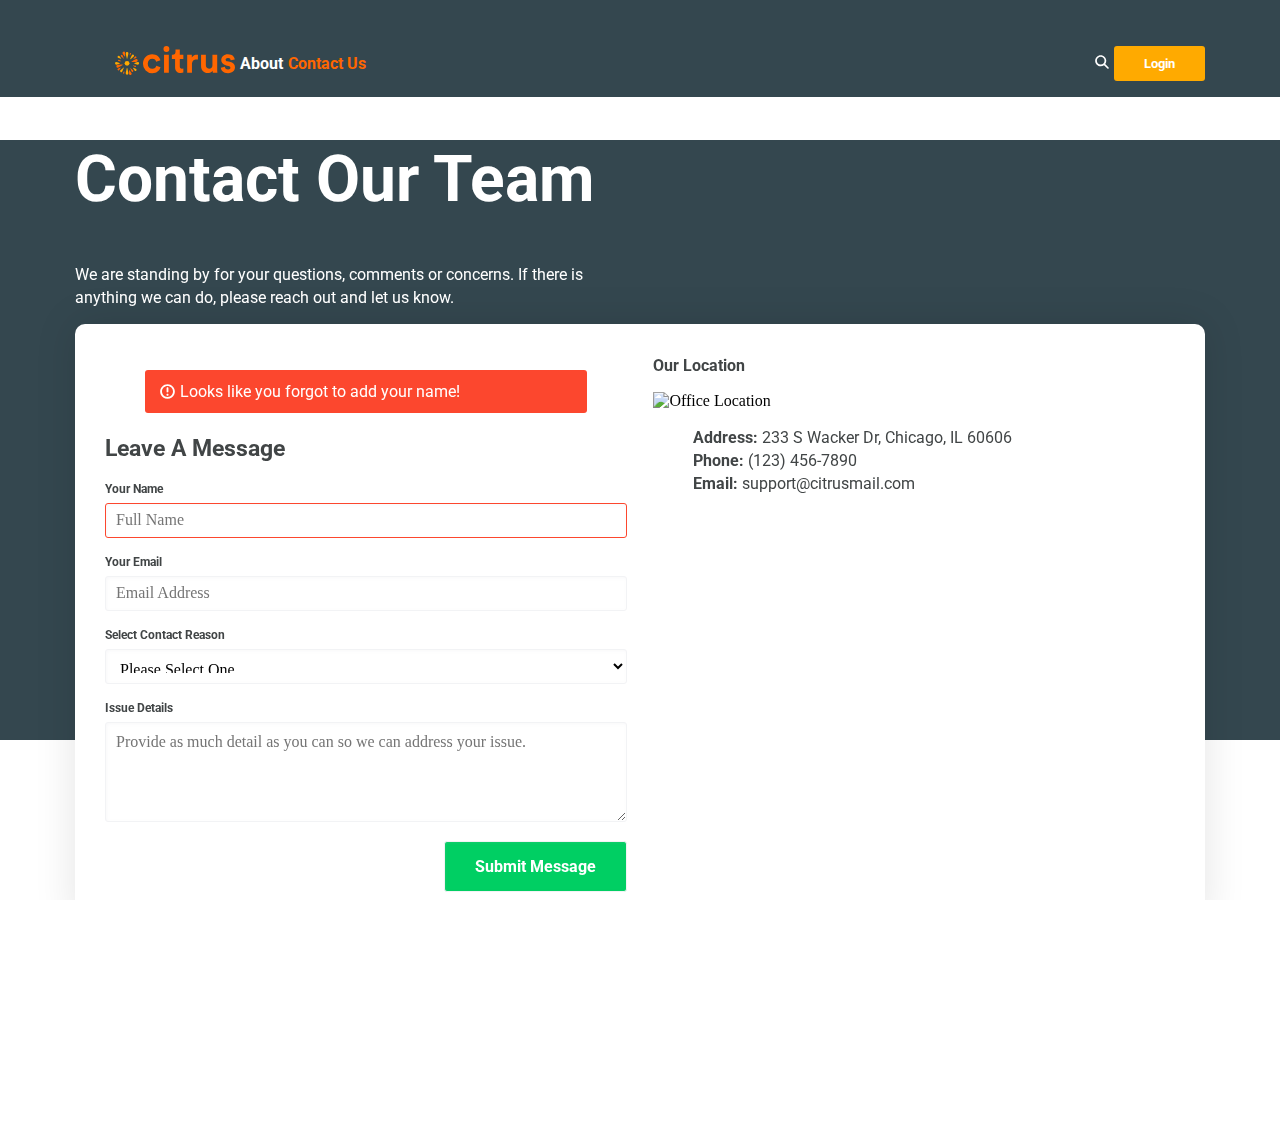
==== 11-Citrus-Contact-Form/index.html @ f057d079 "added form" ====
<!DOCTYPE html>
  <html lang="en">
  <head>
    <title>Color For UI</title>

    <!-- Meta -->
    <meta charset="utf-8">
    <meta content="IE=edge,chrome=1" http-equiv="X-UA-Compatible">
    <meta name="viewport" content="width=device-width, initial-scale=1.0, maximum-scale=1 user-scalable=no">

    <!-- CSS -->
    <link rel="stylesheet" type="text/css" href="./normalize.css">
    <link rel="stylesheet" type="text/css" href="./style.css">

    <!-- Fonts -->
    <link href="https://fonts.googleapis.com/css?family=Roboto:400,700" rel="stylesheet">
  </head>
  <body>
    <!-- Site Wide Header -->
    <header role="banner" aria-label="site-wide-navigation" class="site-header">
      <div class="container">
        <nav role="navigation" aria-label="navigation" class="site-header-nav">
          <ul class="site-nav-left">
            <li>
              <a href="#">
                <img src="./logo.svg" alt="Citrus" class="logo" />
              </a>
            </li>
            <li>
              <a href="#" class="site-nav-link">About</a>
            </li>
            <li>
              <a href="#" class="site-nav-link-active">Contact Us</a>
            </li>
          </ul>
          <ul class="site-nav-right">
            <li>
              <a href="#" class="site-nav-link" aria-label="site-wide-search-button" role="button">
                <img src="./icon-search.svg" alt="Search" />
              </a>
            </li>
            <li>
              <a href="#" class="button button-secondary button-small site-nav-link">Login</a>
            </li>
          </ul>
        </nav>
      </div>
    </header>
    <!-- Site Main Content -->
    <main role="main" class="site-main">
      <header aria-labelledby="page-title" class="clearfix site-main-header">
        <div class="container">
          <h1 id="page-title">Contact Our Team</h1>
          <p class="col-1-2">We are standing by for your questions, comments or concerns. If there is anything we can do, please reach out and let us know.</p>
        </div>
      </header>
      <section role="region" aria-label="contact-form" class="site-main-section">
        <div class="container">
          <div class="card contact-form-container">
            <div class="clearfix">
              <div class="col-1-2">
                <figure class="alert alert-error">
                  <div class="alert-content">
                    <img src="./icon-help.svg" alt="Help indicator" />
                    <p>Looks like you forgot to add your name!</p>
                  </div>
                </figure>
                <h2 class="section-header">Leave A Message</h2>
                <form role="form" class="clearfix">
                  <label>Your Name</label>
                  <input type="text" placeholder="Full Name" class="input-error" />
                  <label>Your Email</label>
                  <input type="email" placeholder="Email Address" />
                  <label>Select Contact Reason</label>
                  <select>
                    <option selected disabled>Please Select One</option>
                    <option>Customer Service Question</option>
                    <option>Billing Question</option>
                    <option>Website Question</option>
                  </select>
                  <label>Issue Details</label>
                  <textarea placeholder="Provide as much detail as you can so we can address your issue."></textarea>
                  <input type="submit" value="Submit Message" class="button button-primary float-right" />
                </form>
              </div>
              <div class="col-1-2">
                <p><b>Our Location</b></p>
                <img src="https://content.codecademy.com/programs/ui-design/color-ui/map.jpg" alt="Office Location" />
                <ul class="location-details">
                  <li><b>Address:</b> 233 S Wacker Dr, Chicago, IL 60606</li>
                  <li><b>Phone:</b> (123) 456-7890</li>
                  <li><b>Email:</b> support@citrusmail.com</li>
                </ul>
              </div>
            </div>
          </div>
        </div>
      </section>
      <div class="site-main-background" arai-hidden="true"></div>
    </main>
    <!-- Site Wide Footer -->
    <footer role="contentinfo" class="footer">
      <div class="container">
        <nav role="navigation" class="clearfix">
          <ul class="col-1-4 footer-section">
            <li>
              <img src="https://content.codecademy.com/programs/ui-design/color-ui/logo.svg" alt="Citrus" class="logo" />
            </li>
            <li>
              <p><smalL>All Rights Reserved | &copy; <time>2017</time></smalL></p>
            </li>
          </ul>
          <div class="col-1-4 footer-section" aria-labelledby="product-pages">
            <p id="product-pages"><b>About</b></p>
            <ul>
              <li>
                <a href="#">Features</a>
              </li>
              <li>
                <a href="#">Pricing</a>
              </li>
              <li>
                <a href="#">Schedule Demo</a>
              </li>
            </ul>
          </div>
          <div class="col-1-4 footer-section" aria-labelledby="support-pages">
            <p id="support-pages"><b>Support</b></p>
            <ul>
              <li>
                <a href="#">FAQ</a>
              </li>
              <li>
                <a href="#">Documentation</a>
              </li>
              <li>
                <a href="#">API Status</a>
              </li>
            </ul>
          </div>
          <div class="col-1-4 footer-section" arai-labelledby="social-links">
            <p id="support-pages"><b>Stay Up To Date</b></p>
            <form>
              <input type="email" placeholder="Your emaill address" class="footer-email-input">
              <input type="submit" value="Submit" class="button button-secondary footer-email-button"/>
            </form>
          </div>
        </nav>
      </div>
    </footer>
  </body>
</html>
---- 11-Citrus-Contact-Form/style.css ----
/* Site Stylesheet
  1. Global Styles
  2. Typography Styles
  3. Structure Styles
  4. Module Styles
  5. Component Styles
  6. Page Styles
======================================== */

/* 1. Global Styles
======================================== */
* {
  box-sizing: border-box;
}

html {
  height: 100%;
  margin: 0 auto;
  overflow-x: hidden;
  width: 100%;
  -ms-text-size-adjust: 100%;
  -webkit-text-size-adjust: 100%;
}

body {
  height: 100%;
  margin: 0 auto;
  overflow-x: hidden;
  width: 100%;
  text-rendering: optimizeLegibility;
  -webkit-font-smoothing: antialiased;
}

.clearfix::after {
  content: " ";
  clear: both;
  display: table;
}

.float-right {
  float: right;
}

/* 2. Typography Styles
======================================== */
h1,
h2,
h3,
h4,
h5,
h6 {
  color: #414546;
  font-family: 'Roboto', Helvetica, sans-serif;
  font-weight: 700;
  transition: font-size 0.25s ease;
}

h1 {
  font-size: calc(64px / 1.5);
  line-height: 1.25;
}

h2 {
  font-size: calc(64px / 1.5);
}

h3 {
  font-size: calc(45px / 1.5);
}

h4 {
  font-size: calc(23px / 1.5);
}

@media(min-width: 720px) {
  h1 {
    font-size: calc(64px / 1.25);
  }

  h2 {
    font-size: calc(45px / 1.25);
  }

  h3 {
    font-size: calc(32px / 1.25);
  }

  h4 {
    font-size: calc(23px / 1.25);
  }
}

@media(min-width: 1024px) {
  h1 {
    font-size: 64px;
  }

  h2 {
    font-size: 45px;
  }

  h3 {
    font-size: 32px;
  }

  h4 {
    font-size: 23px;
  }
}

p {
  color: #414546;
  font-family: 'Roboto', Georgia, serif;
  font-size: 16px;
  line-height: 23px;
  margin: 0 0 15px;
}

a {
  color: #42A5F5;
  font-family: 'Roboto', Helvetica, sans-serif;
  font-size: 16px;
  line-height: 23px;
}

li {
  color: #414546;
  font-family: 'Roboto', Helvetica, sans-serif;
  font-size: 16px;
  line-height: 23px;
  list-style: none;
}

label {
  color: #414546;
  display: block;
  font-family: 'Roboto', Helvetica, sans-serif;
  font-size: 12px;
  font-weight: 700;
  line-height: 18px;
  margin-bottom: 5px;
}

img {
  width: 100%;
}

b,
strong {
  font-weight: 700;
}

small {
  font-size: 12px;
  line-height: 1.25;
}

/* 3. Structure Styles
======================================== */
.container {
  margin: 0 auto;
  max-width: 1160px;
  padding: 0 15px;
}

.divider {
  border: none;
  border-bottom: 1px solid #F2F3F5;
  clear: both;
  width: 100%;
}

@media(min-width: 720px) {
  .col-1-2 {
    float: left;
    width: calc(97.5%/2);
  }

  .col-1-2:not(:last-child) {
    margin-right: 2.5%;
  }

  .col-1-3 {
    float: left;
    width: calc(95%/3);
  }

  .col-1-3:not(:last-child) {
    margin-right: 2.5%;
  }

  .col-1-4 {
    float: left;
    width: calc(92.5%/4);
  }

  .col-1-4:not(:last-child) {
    margin-right: 2.5%;
  }
}

/* 4. Modules Styles
======================================== */

/* Site Navigation */
.site-header {
  background-color: #34474F;
  padding: 30px 15px 0;
}

.site-header-nav {
  align-items: center;
  display: flex;
}

.site-nav-left,
.site-nav-right {
  align-items: center;
  display: flex;
}

.site-nav-right {
  float: right;
  margin-left: auto;
}

.site-nav-left li:not(:first-child),
.site-nav-right li {
  font-weight: 700;
  display: inline-block;
  line-height: 0;
}

.site-nav-mobile li {
  display: inline-block;
}

.site-nav-left li:not(:last-child),
.site-nav-right li:not(:last-child),
.site-nav-mobile li:not(:last-child) {
  margin-right: 5px;
}

.site-nav-left .logo {
  width: 120px;
}

.site-nav-link {
  color: #FFFFFF;
  text-decoration: none;
}

.site-nav-link-active {
  color: #FF6600;
  text-decoration: none;
}

/* Site Footer */
.footer {
  padding: 30px 30px 60px;
}

.footer-section {
  margin-bottom: 15px;
}

@media(min-width: 720px) {
  .footer-section {
    margin-bottom: 0;
  }
}

.footer .logo {
  margin-bottom: 5px;
  width: 100px;
}

.footer a  {
  color: #959595;
  text-decoration: none;
}

.footer p  {
  margin-bottom: 5px;
}

.footer-email-input {
  margin-right: 2.5%;
  width: 68% !important;
}

.footer-email-button {
  font-size: 12px !important;
  padding: 10px !important;
  width: 27.5% !important;
}

@media(min-width: 768px) {
  .footer-email-input {
    width: 57% !important;
  }

  .footer-email-button {
    width: 37.5% !important;
  }
}

/* 5. Component Styles
======================================== */
.alert {
  border-radius: 3px;
  margin-bottom: 15px;
  padding: 10px 15px;
  text-align: left;
}

.alert-content {
  align-items: center;
  display: flex;
}

.alert-error {
  background-color: #FC472E;
}

.alert img {
  display: inline-block;
  height: 15px;
  margin-right: 5px;
  width: 15px;
}

.alert p {
  color: #FFFFFF;
  display: inline-block;
  margin-bottom: 0;
}

.button {
  border-radius: 3px;
  color: #FFFFFF;
  display: inline-block;
  font-family: 'Roboto', Helvetica, sans-serif;
  font-size: 16px;
  font-weight: 700;
  line-height: normal;
  padding: 15px 30px;
  text-align: center;
  text-decoration: none;
  transition: opacity 0.5s ease;
}

.button:hover {
  opacity: 0.75;
}

.button-primary {
  background-color: #00CF63;
}

.button-secondary {
  background-color: #FFAA00;
}

.button-full {
  width: 100%;
}

.button-small {
  font-size: 13px;
  padding: 10px 30px;
}

.card {
  background-color: #FFFFFF;
  border-radius: 10px;
  box-shadow: 0 0 40px 2px rgba(0, 0, 0, 0.1);
  padding: 30px 30px 15px;
}

.chip {
  display: flex;
  align-items: center;
}

.chip-img-container {
  border-radius: 30em;
  float: left;
  margin-right: 15px;
  overflow: hidden;
  height: 60px;
  width: 60px;
}

.chip-content-container {
  float: left;
}

.chip-content-title {
  margin-bottom: 0;
}
.chip-content-description {
  color: #8F9196;
  margin-bottom: 0;
}

input,
select,
textarea {
  background-color: #FFFFFF;
  border: 1px solid #F2F3F5;
  border-radius: 3px;
  box-shadow: inset 1px 1px 3px 0 rgba(189,191,192,0.10);
  height: 35px;
  margin-bottom: 15px;
  padding: 10px;
  transition: border-color 0.5s ease;
  width: 100%;
}

input[type="submit"] {
  cursor: pointer;
  height: auto;
  width: auto;
}

input:active,
input:focus,
textarea:active,
textarea:focus {
  border: 1px solid #42A5F5;
  outline: none;
}

textarea {
  height: 100px;
}

.input-error {
  border-color: #FC472E;
}

/* 6. Page Styles
======================================== */
.site-main {
  padding: 0 15px;
  position: relative;
}

.site-main-background {
  background-color: #34474F;
  height: 600px;
  display: block;
  position: absolute;
  top: 0;
  bottom: 0;
  left: 0;
  right: 0;
  z-index: -1;
}

.site-main-header {
  margin-bottom: 0;
}

.site-main-header h1,
.site-main-header p {
  color: #FFFFFF;
}

.section-header {
  font-size: 23px;
  line-height: 33px;
  margin-bottom: 15px;
}

.location-details li {
  display: block;
  margin-top: 0;
}
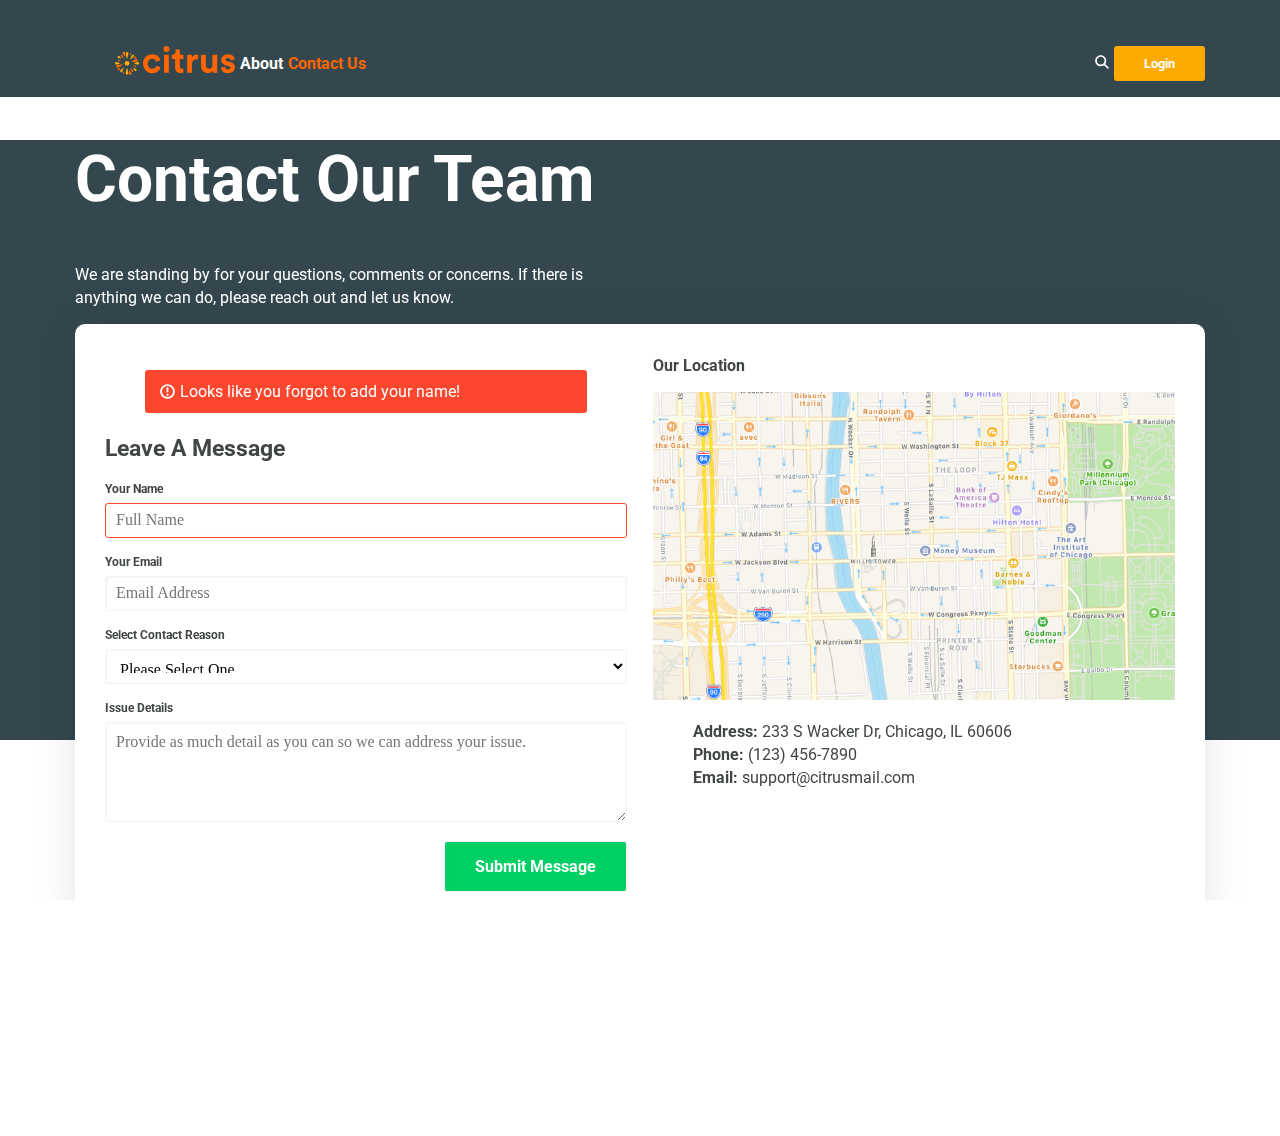
==== commit 08620106: "local image file created" ====
--- a/11-Citrus-Contact-Form/index.html
+++ b/11-Citrus-Contact-Form/index.html
@@ -1,19 +1,25 @@
 <!DOCTYPE html>
-  <html lang="en">
+<html lang="en">
   <head>
     <title>Color For UI</title>
 
     <!-- Meta -->
-    <meta charset="utf-8">
-    <meta content="IE=edge,chrome=1" http-equiv="X-UA-Compatible">
-    <meta name="viewport" content="width=device-width, initial-scale=1.0, maximum-scale=1 user-scalable=no">
+    <meta charset="utf-8" />
+    <meta content="IE=edge,chrome=1" http-equiv="X-UA-Compatible" />
+    <meta
+      name="viewport"
+      content="width=device-width, initial-scale=1.0, maximum-scale=1 user-scalable=no"
+    />
 
     <!-- CSS -->
-    <link rel="stylesheet" type="text/css" href="./normalize.css">
-    <link rel="stylesheet" type="text/css" href="./style.css">
+    <link rel="stylesheet" type="text/css" href="./normalize.css" />
+    <link rel="stylesheet" type="text/css" href="./style.css" />
 
     <!-- Fonts -->
-    <link href="https://fonts.googleapis.com/css?family=Roboto:400,700" rel="stylesheet">
+    <link
+      href="https://fonts.googleapis.com/css?family=Roboto:400,700"
+      rel="stylesheet"
+    />
   </head>
   <body>
     <!-- Site Wide Header -->
@@ -35,12 +41,21 @@
           </ul>
           <ul class="site-nav-right">
             <li>
-              <a href="#" class="site-nav-link" aria-label="site-wide-search-button" role="button">
+              <a
+                href="#"
+                class="site-nav-link"
+                aria-label="site-wide-search-button"
+                role="button"
+              >
                 <img src="./icon-search.svg" alt="Search" />
               </a>
             </li>
             <li>
-              <a href="#" class="button button-secondary button-small site-nav-link">Login</a>
+              <a
+                href="#"
+                class="button button-secondary button-small site-nav-link"
+                >Login</a
+              >
             </li>
           </ul>
         </nav>
@@ -51,10 +66,17 @@
       <header aria-labelledby="page-title" class="clearfix site-main-header">
         <div class="container">
           <h1 id="page-title">Contact Our Team</h1>
-          <p class="col-1-2">We are standing by for your questions, comments or concerns. If there is anything we can do, please reach out and let us know.</p>
+          <p class="col-1-2">
+            We are standing by for your questions, comments or concerns. If
+            there is anything we can do, please reach out and let us know.
+          </p>
         </div>
       </header>
-      <section role="region" aria-label="contact-form" class="site-main-section">
+      <section
+        role="region"
+        aria-label="contact-form"
+        class="site-main-section"
+      >
         <div class="container">
           <div class="card contact-form-container">
             <div class="clearfix">
@@ -67,25 +89,37 @@
                 </figure>
                 <h2 class="section-header">Leave A Message</h2>
                 <form role="form" class="clearfix">
-                  <label>Your Name</label>
-                  <input type="text" placeholder="Full Name" class="input-error" />
-                  <label>Your Email</label>
-                  <input type="email" placeholder="Email Address" />
-                  <label>Select Contact Reason</label>
-                  <select>
+                  <label for="name">Your Name</label>
+                  <input
+                    id="name"
+                    type="text"
+                    placeholder="Full Name"
+                    class="input-error"
+                  />
+                  <label for="email">Your Email</label>
+                  <input id="email" type="email" placeholder="Email Address" />
+                  <label for="select">Select Contact Reason</label>
+                  <select id="select">
                     <option selected disabled>Please Select One</option>
                     <option>Customer Service Question</option>
                     <option>Billing Question</option>
                     <option>Website Question</option>
                   </select>
-                  <label>Issue Details</label>
-                  <textarea placeholder="Provide as much detail as you can so we can address your issue."></textarea>
-                  <input type="submit" value="Submit Message" class="button button-primary float-right" />
+                  <label for="issue">Issue Details</label>
+                  <textarea
+                    id="issue"
+                    placeholder="Provide as much detail as you can so we can address your issue."
+                  ></textarea>
+                  <input
+                    type="submit"
+                    value="Submit Message"
+                    class="button button-primary float-right"
+                  />
                 </form>
               </div>
               <div class="col-1-2">
                 <p><b>Our Location</b></p>
-                <img src="https://content.codecademy.com/programs/ui-design/color-ui/map.jpg" alt="Office Location" />
+                <img src="./map.jpg" alt="Office Location" />
                 <ul class="location-details">
                   <li><b>Address:</b> 233 S Wacker Dr, Chicago, IL 60606</li>
                   <li><b>Phone:</b> (123) 456-7890</li>
@@ -104,10 +138,16 @@
         <nav role="navigation" class="clearfix">
           <ul class="col-1-4 footer-section">
             <li>
-              <img src="https://content.codecademy.com/programs/ui-design/color-ui/logo.svg" alt="Citrus" class="logo" />
-            </li>
-            <li>
-              <p><smalL>All Rights Reserved | &copy; <time>2017</time></smalL></p>
+              <img
+                src="https://content.codecademy.com/programs/ui-design/color-ui/logo.svg"
+                alt="Citrus"
+                class="logo"
+              />
+            </li>
+            <li>
+              <p>
+                <small>All Rights Reserved | &copy; <time>2017</time></small>
+              </p>
             </li>
           </ul>
           <div class="col-1-4 footer-section" aria-labelledby="product-pages">
@@ -141,12 +181,20 @@
           <div class="col-1-4 footer-section" arai-labelledby="social-links">
             <p id="support-pages"><b>Stay Up To Date</b></p>
             <form>
-              <input type="email" placeholder="Your emaill address" class="footer-email-input">
-              <input type="submit" value="Submit" class="button button-secondary footer-email-button"/>
+              <input
+                type="email"
+                placeholder="Your emaill address"
+                class="footer-email-input"
+              />
+              <input
+                type="submit"
+                value="Submit"
+                class="button button-secondary footer-email-button"
+              />
             </form>
           </div>
         </nav>
       </div>
     </footer>
   </body>
-</html>+</html>
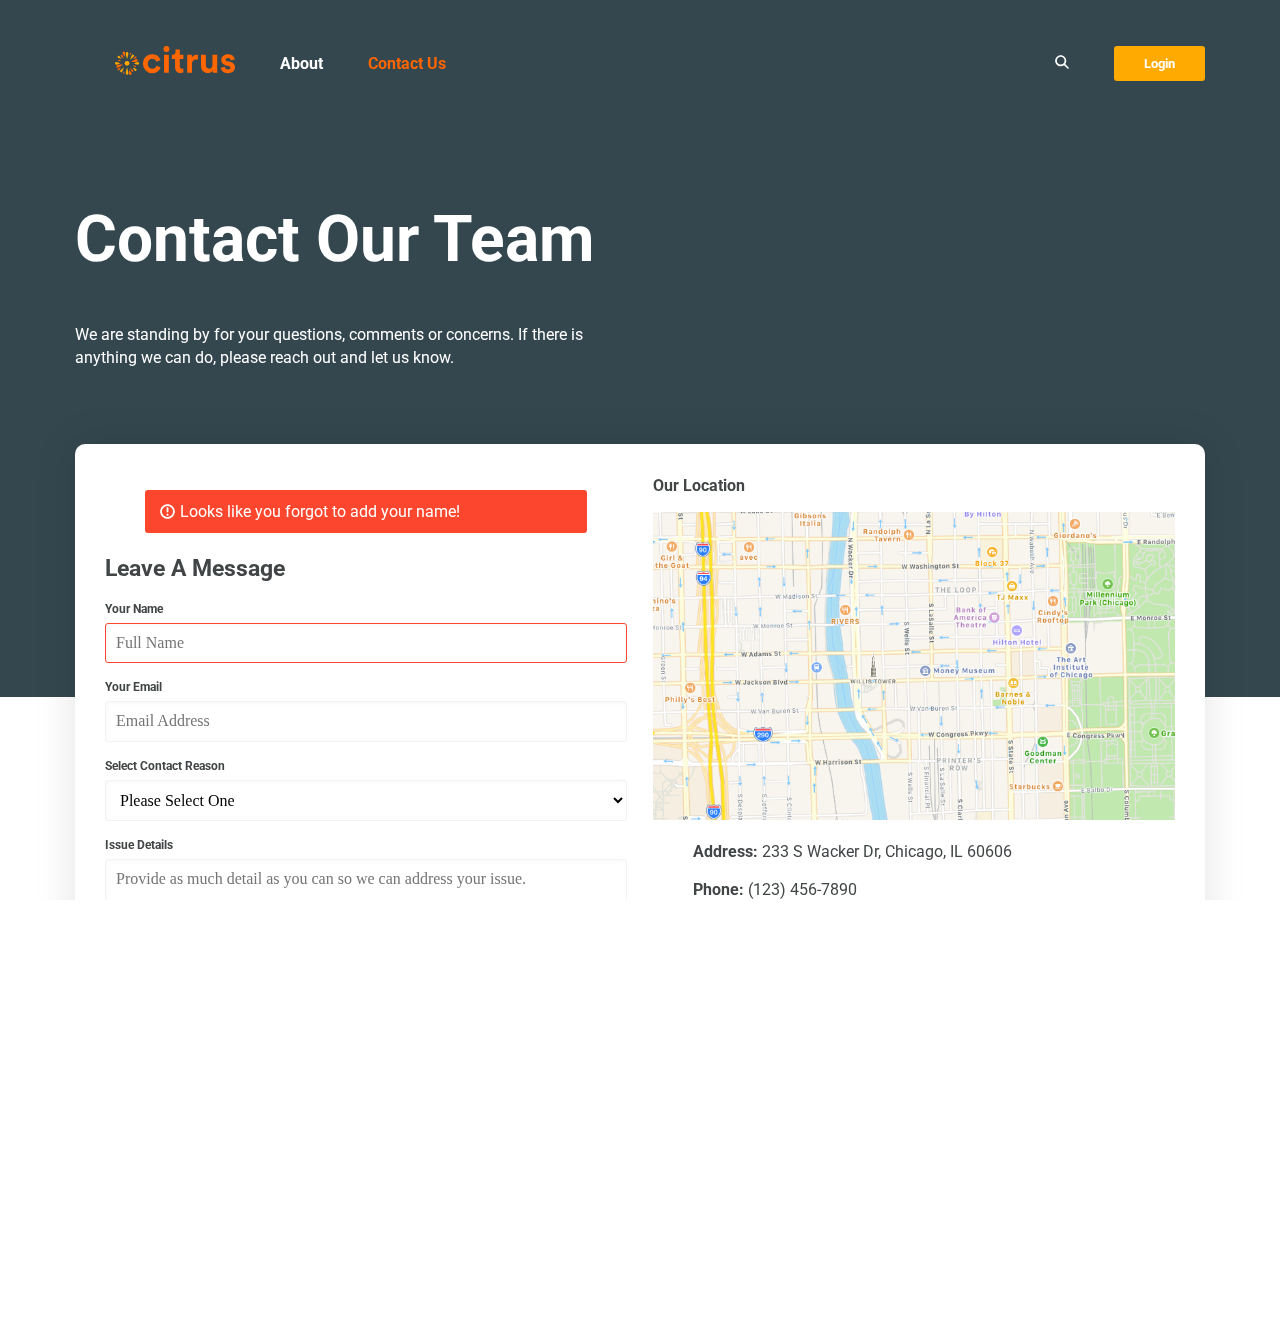
==== commit a924159f: "reorganized files into resources folder" ====
--- a/11-Citrus-Contact-Form/index.html
+++ b/11-Citrus-Contact-Form/index.html
@@ -12,8 +12,12 @@
     />
 
     <!-- CSS -->
-    <link rel="stylesheet" type="text/css" href="./normalize.css" />
-    <link rel="stylesheet" type="text/css" href="./style.css" />
+    <link
+      rel="stylesheet"
+      type="text/css"
+      href="./resources/css/normalize.css"
+    />
+    <link rel="stylesheet" type="text/css" href="./resources/css/style.css" />
 
     <!-- Fonts -->
     <link
@@ -29,7 +33,11 @@
           <ul class="site-nav-left">
             <li>
               <a href="#">
-                <img src="./logo.svg" alt="Citrus" class="logo" />
+                <img
+                  src="./resources/images/logo.svg"
+                  alt="Citrus"
+                  class="logo"
+                />
               </a>
             </li>
             <li>
@@ -47,7 +55,7 @@
                 aria-label="site-wide-search-button"
                 role="button"
               >
-                <img src="./icon-search.svg" alt="Search" />
+                <img src="./resources/images/icon-search.svg" alt="Search" />
               </a>
             </li>
             <li>
@@ -83,7 +91,10 @@
               <div class="col-1-2">
                 <figure class="alert alert-error">
                   <div class="alert-content">
-                    <img src="./icon-help.svg" alt="Help indicator" />
+                    <img
+                      src="./resources/images/icon-help.svg"
+                      alt="Help indicator"
+                    />
                     <p>Looks like you forgot to add your name!</p>
                   </div>
                 </figure>
@@ -119,7 +130,7 @@
               </div>
               <div class="col-1-2">
                 <p><b>Our Location</b></p>
-                <img src="./map.jpg" alt="Office Location" />
+                <img src="./resources/images/map.jpg" alt="Office Location" />
                 <ul class="location-details">
                   <li><b>Address:</b> 233 S Wacker Dr, Chicago, IL 60606</li>
                   <li><b>Phone:</b> (123) 456-7890</li>
@@ -139,7 +150,7 @@
           <ul class="col-1-4 footer-section">
             <li>
               <img
-                src="https://content.codecademy.com/programs/ui-design/color-ui/logo.svg"
+                src="./resources/images/logo.svg"
                 alt="Citrus"
                 class="logo"
               />
--- a/11-Citrus-Contact-Form/resources/css/style.css
+++ b/11-Citrus-Contact-Form/resources/css/style.css
@@ -0,0 +1,480 @@
+/* Site Stylesheet
+  1. Global Styles
+  2. Typography Styles
+  3. Structure Styles
+  4. Module Styles
+  5. Component Styles
+  6. Page Styles
+======================================== */
+
+/* 1. Global Styles
+======================================== */
+* {
+  box-sizing: border-box;
+}
+
+html {
+  height: 100%;
+  margin: 0 auto;
+  overflow-x: hidden;
+  width: 100%;
+  -ms-text-size-adjust: 100%;
+  -webkit-text-size-adjust: 100%;
+}
+
+body {
+  height: 100%;
+  margin: 0 auto;
+  overflow-x: hidden;
+  width: 100%;
+  text-rendering: optimizeLegibility;
+  -webkit-font-smoothing: antialiased;
+}
+
+.clearfix::after {
+  content: " ";
+  clear: both;
+  display: table;
+}
+
+.float-right {
+  float: right;
+}
+
+/* 2. Typography Styles
+======================================== */
+h1,
+h2,
+h3,
+h4,
+h5,
+h6 {
+  color: #414546;
+  font-family: 'Roboto', Helvetica, sans-serif;
+  font-weight: 700;
+  transition: font-size 0.25s ease;
+}
+
+h1 {
+  font-size: calc(64px / 1.5);
+  line-height: 1.25;
+}
+
+h2 {
+  font-size: calc(64px / 1.5);
+}
+
+h3 {
+  font-size: calc(45px / 1.5);
+}
+
+h4 {
+  font-size: calc(23px / 1.5);
+}
+
+@media(min-width: 720px) {
+  h1 {
+    font-size: calc(64px / 1.25);
+  }
+
+  h2 {
+    font-size: calc(45px / 1.25);
+  }
+
+  h3 {
+    font-size: calc(32px / 1.25);
+  }
+
+  h4 {
+    font-size: calc(23px / 1.25);
+  }
+}
+
+@media(min-width: 1024px) {
+  h1 {
+    font-size: 64px;
+  }
+
+  h2 {
+    font-size: 45px;
+  }
+
+  h3 {
+    font-size: 32px;
+  }
+
+  h4 {
+    font-size: 23px;
+  }
+}
+
+p {
+  color: #414546;
+  font-family: 'Roboto', Georgia, serif;
+  font-size: 16px;
+  line-height: 23px;
+  margin: 0 0 15px;
+}
+
+a {
+  color: #42A5F5;
+  font-family: 'Roboto', Helvetica, sans-serif;
+  font-size: 16px;
+  line-height: 23px;
+}
+
+li {
+  color: #414546;
+  font-family: 'Roboto', Helvetica, sans-serif;
+  font-size: 16px;
+  line-height: 23px;
+  list-style: none;
+}
+
+label {
+  color: #414546;
+  display: block;
+  font-family: 'Roboto', Helvetica, sans-serif;
+  font-size: 12px;
+  font-weight: 700;
+  line-height: 18px;
+  margin-bottom: 5px;
+}
+
+img {
+  width: 100%;
+}
+
+b,
+strong {
+  font-weight: 700;
+}
+
+small {
+  font-size: 12px;
+  line-height: 1.25;
+}
+
+/* 3. Structure Styles
+======================================== */
+.container {
+  margin: 0 auto;
+  max-width: 1160px;
+  padding: 0 15px;
+}
+
+.divider {
+  border: none;
+  border-bottom: 1px solid #F2F3F5;
+  clear: both;
+  width: 100%;
+}
+
+@media(min-width: 720px) {
+  .col-1-2 {
+    float: left;
+    width: calc(97.5%/2);
+  }
+
+  .col-1-2:not(:last-child) {
+    margin-right: 2.5%;
+  }
+
+  .col-1-3 {
+    float: left;
+    width: calc(95%/3);
+  }
+
+  .col-1-3:not(:last-child) {
+    margin-right: 2.5%;
+  }
+
+  .col-1-4 {
+    float: left;
+    width: calc(92.5%/4);
+  }
+
+  .col-1-4:not(:last-child) {
+    margin-right: 2.5%;
+  }
+}
+
+/* 4. Modules Styles
+======================================== */
+
+/* Site Navigation */
+.site-header {
+  background-color: #34474F;
+  padding: 30px 15px 0;
+}
+
+.site-header-nav {
+  align-items: center;
+  display: flex;
+}
+
+.site-nav-left,
+.site-nav-right {
+  align-items: center;
+  display: flex;
+}
+
+.site-nav-right {
+  float: right;
+  margin-left: auto;
+}
+
+.site-nav-left li:not(:first-child),
+.site-nav-right li {
+  font-weight: 700;
+  display: inline-block;
+  line-height: 0;
+}
+
+.site-nav-mobile li {
+  display: inline-block;
+}
+
+.site-nav-left li:not(:last-child),
+.site-nav-right li:not(:last-child),
+.site-nav-mobile li:not(:last-child) {
+  margin-right: 45px;
+}
+
+.site-nav-left .logo {
+  width: 120px;
+}
+
+.site-nav-link {
+  color: #FFFFFF;
+  text-decoration: none;
+}
+
+.site-nav-link-active {
+  color: #FF6600;
+  text-decoration: none;
+}
+
+/* Site Footer */
+.footer {
+  padding: 30px 30px 60px;
+}
+
+.footer-section {
+  margin-bottom: 15px;
+}
+
+@media(min-width: 720px) {
+  .footer-section {
+    margin-bottom: 0;
+  }
+}
+
+.footer .logo {
+  margin-bottom: 5px;
+  width: 100px;
+}
+
+.footer a  {
+  color: #959595;
+  text-decoration: none;
+}
+
+.footer p  {
+  margin-bottom: 5px;
+}
+
+.footer-email-input {
+  margin-right: 2.5%;
+  width: 68% !important;
+}
+
+.footer-email-button {
+  font-size: 12px !important;
+  padding: 10px !important;
+  width: 27.5% !important;
+}
+
+@media(min-width: 768px) {
+  .footer-email-input {
+    width: 57% !important;
+  }
+
+  .footer-email-button {
+    width: 37.5% !important;
+  }
+}
+
+/* 5. Component Styles
+======================================== */
+.alert {
+  border-radius: 3px;
+  margin-bottom: 15px;
+  padding: 10px 15px;
+  text-align: left;
+}
+
+.alert-content {
+  align-items: center;
+  display: flex;
+}
+
+.alert-error {
+  background-color: #FC472E;
+}
+
+.alert img {
+  display: inline-block;
+  height: 15px;
+  margin-right: 5px;
+  width: 15px;
+}
+
+.alert p {
+  color: #FFFFFF;
+  display: inline-block;
+  margin-bottom: 0;
+}
+
+.button {
+  border-radius: 3px;
+  color: #FFFFFF;
+  display: inline-block;
+  font-family: 'Roboto', Helvetica, sans-serif;
+  font-size: 16px;
+  font-weight: 700;
+  line-height: normal;
+  padding: 15px 30px;
+  text-align: center;
+  text-decoration: none;
+  transition: opacity 0.5s ease;
+}
+
+.button:hover {
+  opacity: 0.75;
+}
+
+.button-primary {
+  background-color: #00CF63;
+}
+
+.button-secondary {
+  background-color: #FFAA00;
+}
+
+.button-full {
+  width: 100%;
+}
+
+.button-small {
+  font-size: 13px;
+  padding: 10px 30px;
+}
+
+.card {
+  background-color: #FFFFFF;
+  border-radius: 10px;
+  box-shadow: 0 0 40px 2px rgba(0, 0, 0, 0.1);
+  padding: 30px 30px 15px;
+}
+
+.chip {
+  display: flex;
+  align-items: center;
+}
+
+.chip-img-container {
+  border-radius: 30em;
+  float: left;
+  margin-right: 15px;
+  overflow: hidden;
+  height: 60px;
+  width: 60px;
+}
+
+.chip-content-container {
+  float: left;
+}
+
+.chip-content-title {
+  margin-bottom: 0;
+}
+.chip-content-description {
+  color: #8F9196;
+  margin-bottom: 0;
+}
+
+input,
+select,
+textarea {
+  background-color: #FFFFFF;
+  border: 1px solid #F2F3F5;
+  border-radius: 3px;
+  box-shadow: inset 1px 1px 3px 0 rgba(189,191,192,0.10);
+  //height: 35px;
+  margin-bottom: 15px;
+  padding: 10px;
+  transition: border-color 0.5s ease;
+  width: 100%;
+}
+
+input[type="submit"] {
+  cursor: pointer;
+  height: auto;
+  width: auto;
+}
+
+input:active,
+input:focus,
+textarea:active,
+textarea:focus {
+  border: 1px solid #42A5F5;
+  outline: none;
+}
+
+textarea {
+  height: 100px;
+}
+
+.input-error {
+  border-color: #FC472E;
+}
+
+/* 6. Page Styles
+======================================== */
+.site-main {
+  padding: 60px 15px;
+  position: relative;
+}
+
+.site-main-background {
+  background-color: #34474F;
+  height: 600px;
+  display: block;
+  position: absolute;
+  top: 0;
+  bottom: 0;
+  left: 0;
+  right: 0;
+  z-index: -1;
+}
+
+.site-main-header {
+  margin-bottom: 60px;
+}
+
+.site-main-header h1,
+.site-main-header p {
+  color: #FFFFFF;
+}
+
+.section-header {
+  font-size: 23px;
+  line-height: 33px;
+  margin-bottom: 15px;
+}
+
+.location-details li {
+  display: block;
+  margin-top: 15px;
+}